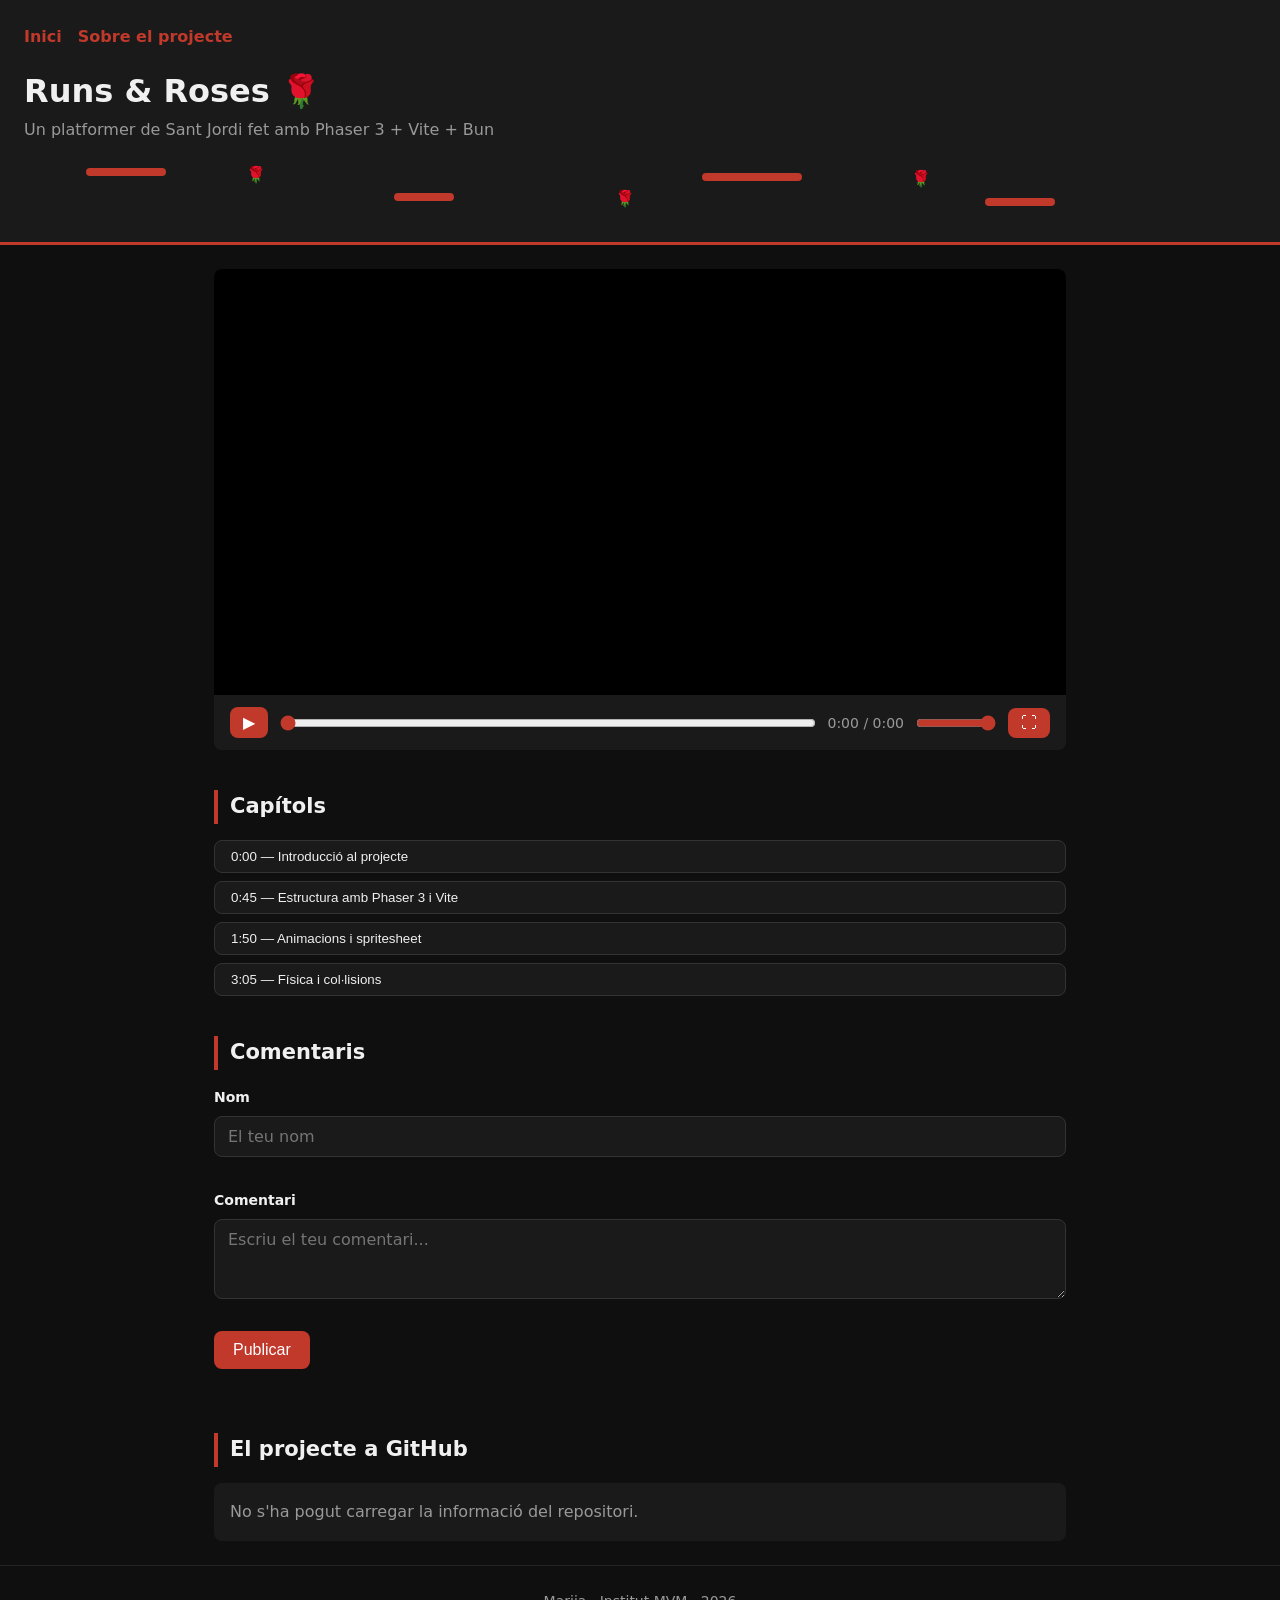
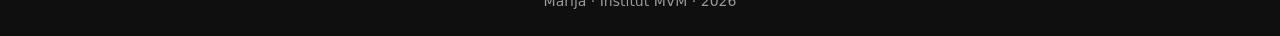
==== index.html @ 8fedcf2e "Setup Inicial, Reproductor, Comentaris i API" ====
<!DOCTYPE html>
<html lang="ca">
<head>
  <meta charset="UTF-8" />
  <meta name="viewport" content="width=device-width, initial-scale=1.0" />
  <meta name="description" content="Demostració del joc Runs & Roses, un platformer de Sant Jordi fet amb Phaser 3." />
  <title>Runs & Roses — WebReel</title>
  <link rel="stylesheet" href="css/styles.css" />
</head>
<body>

  <header>
    <nav>
      <a href="index.html">Inici</a>
      <a href="about.html">Sobre el projecte</a>
    </nav>
    <h1>Runs & Roses 🌹</h1>
    <p>Un platformer de Sant Jordi fet amb Phaser 3 + Vite + Bun</p>
    <div class="platforms" aria-hidden="true">
      <div class="platform p1"></div>
      <span class="rose r1">🌹</span>
      <div class="platform p2"></div>
      <span class="rose r2">🌹</span>
      <div class="platform p3"></div>
      <span class="rose r3">🌹</span>
      <div class="platform p4"></div>
    </div>
  </header>

  <main>

    <section id="player-section" aria-label="Reproductor de vídeo">
      <video id="main-video" preload="metadata" poster="assets/img/poster.png">
        <source src="assets/video/demo.mp4" type="video/mp4" />
        <p>El teu navegador no suporta vídeo HTML5.</p>
      </video>

      <div id="controls" role="group" aria-label="Controls del reproductor">
        <button id="btn-play" aria-label="Play / Pause">▶</button>
        <input type="range" id="progress" value="0" min="0" step="0.1" aria-label="Progrés del vídeo" />
        <span id="time-display">0:00 / 0:00</span>
        <input type="range" id="volume" value="1" min="0" max="1" step="0.05" aria-label="Volum" />
        <button id="btn-fullscreen" aria-label="Pantalla completa">⛶</button>
      </div>
    </section>

    <section id="chapters-section" aria-label="Capítols del vídeo">
      <h2>Capítols</h2>
      <ul id="chapters-list"></ul>
    </section>

    <section id="comments-section" aria-label="Comentaris">
      <h2>Comentaris</h2>
      <form id="comment-form" novalidate>
        <label for="comment-name">Nom</label>
        <input type="text" id="comment-name" placeholder="El teu nom" autocomplete="off" />
        <span class="error" id="error-name"></span>

        <label for="comment-text">Comentari</label>
        <textarea id="comment-text" placeholder="Escriu el teu comentari..."></textarea>
        <span class="error" id="error-text"></span>

        <button type="submit">Publicar</button>
      </form>
      <ul id="comments-list"></ul>
    </section>

    <section id="api-section" aria-label="Informació del repositori">
      <h2>El projecte a GitHub</h2>
      <div id="repo-info">Carregant...</div>
    </section>

  </main>

  <footer>
    <p> Marija · Institut MVM · 2026</p>
  </footer>

  <script type="module" src="js/main.js"></script>
  <script type="module" src="js/api.js"></script>
  <script type="module" src="js/storage.js"></script>
</body>
</html>
---- css/styles.css ----
:root {
  --color-primary: #c0392b;
  --color-secondary: #f9e4e4;
  --color-bg: #0f0f0f;
  --color-surface: #1a1a1a;
  --color-text: #f0f0f0;
  --color-text-muted: #999;
  --color-error: #e74c3c;
  --font-body: 'Segoe UI', system-ui, sans-serif;
  --radius: 8px;
  --spacing: 24px;
}


*, *::before, *::after {
  box-sizing: border-box;
  margin: 0;
  padding: 0;
}

body {
  background-color: var(--color-bg);
  color: var(--color-text);
  font-family: var(--font-body);
  line-height: 1.6;
}


header {
  background-color: var(--color-surface);
  padding: 24px;
  border-bottom: 3px solid var(--color-primary);
}

nav {
  display: flex;
  gap: 16px;
  margin-bottom: 16px;
}

nav a {
  color: var(--color-primary);
  text-decoration: none;
  font-weight: bold;
}

nav a:hover {
  text-decoration: underline;
}

header h1 {
  font-size: 32px;
}

header p {
  color: var(--color-text-muted);
}

 
main {
  max-width: 900px;
  margin: 0 auto;
  padding: 24px;
  display: flex;
  flex-direction: column;
  gap: 40px;
}


#player-section {
  background-color: var(--color-surface);
  border-radius: var(--radius);
  overflow: hidden;
}

#main-video {
  width: 100%;
  display: block;
  background: #000;
}

#controls {
  display: flex;
  align-items: center;
  gap: 12px;
  padding: 12px 16px;
  background-color: var(--color-surface);
  flex-wrap: wrap;
}

#controls button {
  background: var(--color-primary);
  color: white;
  border: none;
  border-radius: var(--radius);
  padding: 6px 13px;
  cursor: pointer;
  font-size: 16px;
}

#controls button:hover {
  opacity: 0.85;
}

#progress {
  flex: 1;
  accent-color: var(--color-primary);
}

#volume {
  width: 80px;
  accent-color: var(--color-primary);
}

#time-display {
  font-size: 14px;
  color: var(--color-text-muted);
  white-space: nowrap;
}


#chapters-section h2,
#comments-section h2,
#api-section h2 {
  font-size: 21px;
  margin-bottom: 16px;
  border-left: 4px solid var(--color-primary);
  padding-left: 12px;
}

#chapters-list {
  list-style: none;
  display: flex;
  flex-direction: column;
  gap: 8px;
}

#chapters-list li button {
  background: var(--color-surface);
  color: var(--color-text);
  border: 1px solid #333;
  border-radius: var(--radius);
  padding: 8px 16px;
  cursor: pointer;
  width: 100%;
  text-align: left;
  transition: border-color 0.2s;
}

#chapters-list li button:hover {
  border-color: var(--color-primary);
}

#comments-list li span {
  display: block;
  margin-bottom: 4px;
}

#comments-list li small {
  color: var(--color-text-muted);
  font-size: 12px;
}

#comment-form {
  display: flex;
  flex-direction: column;
  gap: 8px;
  margin-bottom: 24px;
}

#comment-form label {
  font-weight: bold;
  font-size: 14px;
}

#comment-form input,
#comment-form textarea {
  background: var(--color-surface);
  border: 1px solid #333;
  border-radius: var(--radius);
  color: var(--color-text);
  padding: 10px 13px;
  font-family: var(--font-body);
  font-size: 16px;
}

#comment-form textarea {
  min-height: 80px;
  resize: vertical;
}

#comment-form button {
  background: var(--color-primary);
  color: white;
  border: none;
  border-radius: var(--radius);
  padding: 10px 19px;
  cursor: pointer;
  font-size: 16px;
  align-self: flex-start;
}

.error {
  color: var(--color-error);
  font-size: 13px;
  min-height: 16px;
}

#comments-list {
  list-style: none;
  display: flex;
  flex-direction: column;
  gap: 12px;
}

#comments-list li {
  background: var(--color-surface);
  border-radius: var(--radius);
  padding: 12px 16px;
  border-left: 3px solid var(--color-primary);
}

#comments-list li strong {
  display: block;
  margin-bottom: 4px;
}


#repo-info {
  background: var(--color-surface);
  border-radius: var(--radius);
  padding: 16px;
  color: var(--color-text-muted);
}


footer {
  text-align: center;
  padding: 24px;
  color: var(--color-text-muted);
  font-size: 14px;
  border-top: 1px solid #222;
}


/* ===== PLATAFORMES ANIMADES ===== */
.platforms {
  position: relative;
  height: 60px;
  margin-top: 16px;
  overflow: hidden;
}

.platform {
  position: absolute;
  height: 8px;
  border-radius: 4px;
  background-color: var(--color-primary);
  animation: blink 2s ease-in-out infinite;
}

.p1 { width: 80px;  left: 5%;  top: 10px; animation-delay: 0s; }
.p2 { width: 60px;  left: 30%; top: 35px; animation-delay: 0.5s; }
.p3 { width: 100px; left: 55%; top: 15px; animation-delay: 1s; }
.p4 { width: 70px;  left: 78%; top: 40px; animation-delay: 1.5s; }

.rose {
  position: absolute;
  font-size: 16px;
  animation: blink 2s ease-in-out infinite;
}

.r1 { left: 18%;  top: 4px;  animation-delay: 0.25s; }
.r2 { left: 48%;  top: 28px; animation-delay: 0.75s; }
.r3 { left: 72%;  top: 8px;  animation-delay: 1.25s; }

@keyframes blink {
  0%   { opacity: 0; transform: scaleX(0); }
  30%  { opacity: 1; transform: scaleX(1); }
  70%  { opacity: 1; transform: scaleX(1); }
  100% { opacity: 0; transform: scaleX(0); }
}

@media (max-width: 600px) {
  header h1 {
    font-size: 22px;
  }

  #controls {
    gap: 8px;
  }

  #volume {
    width: 60px;
  }
}
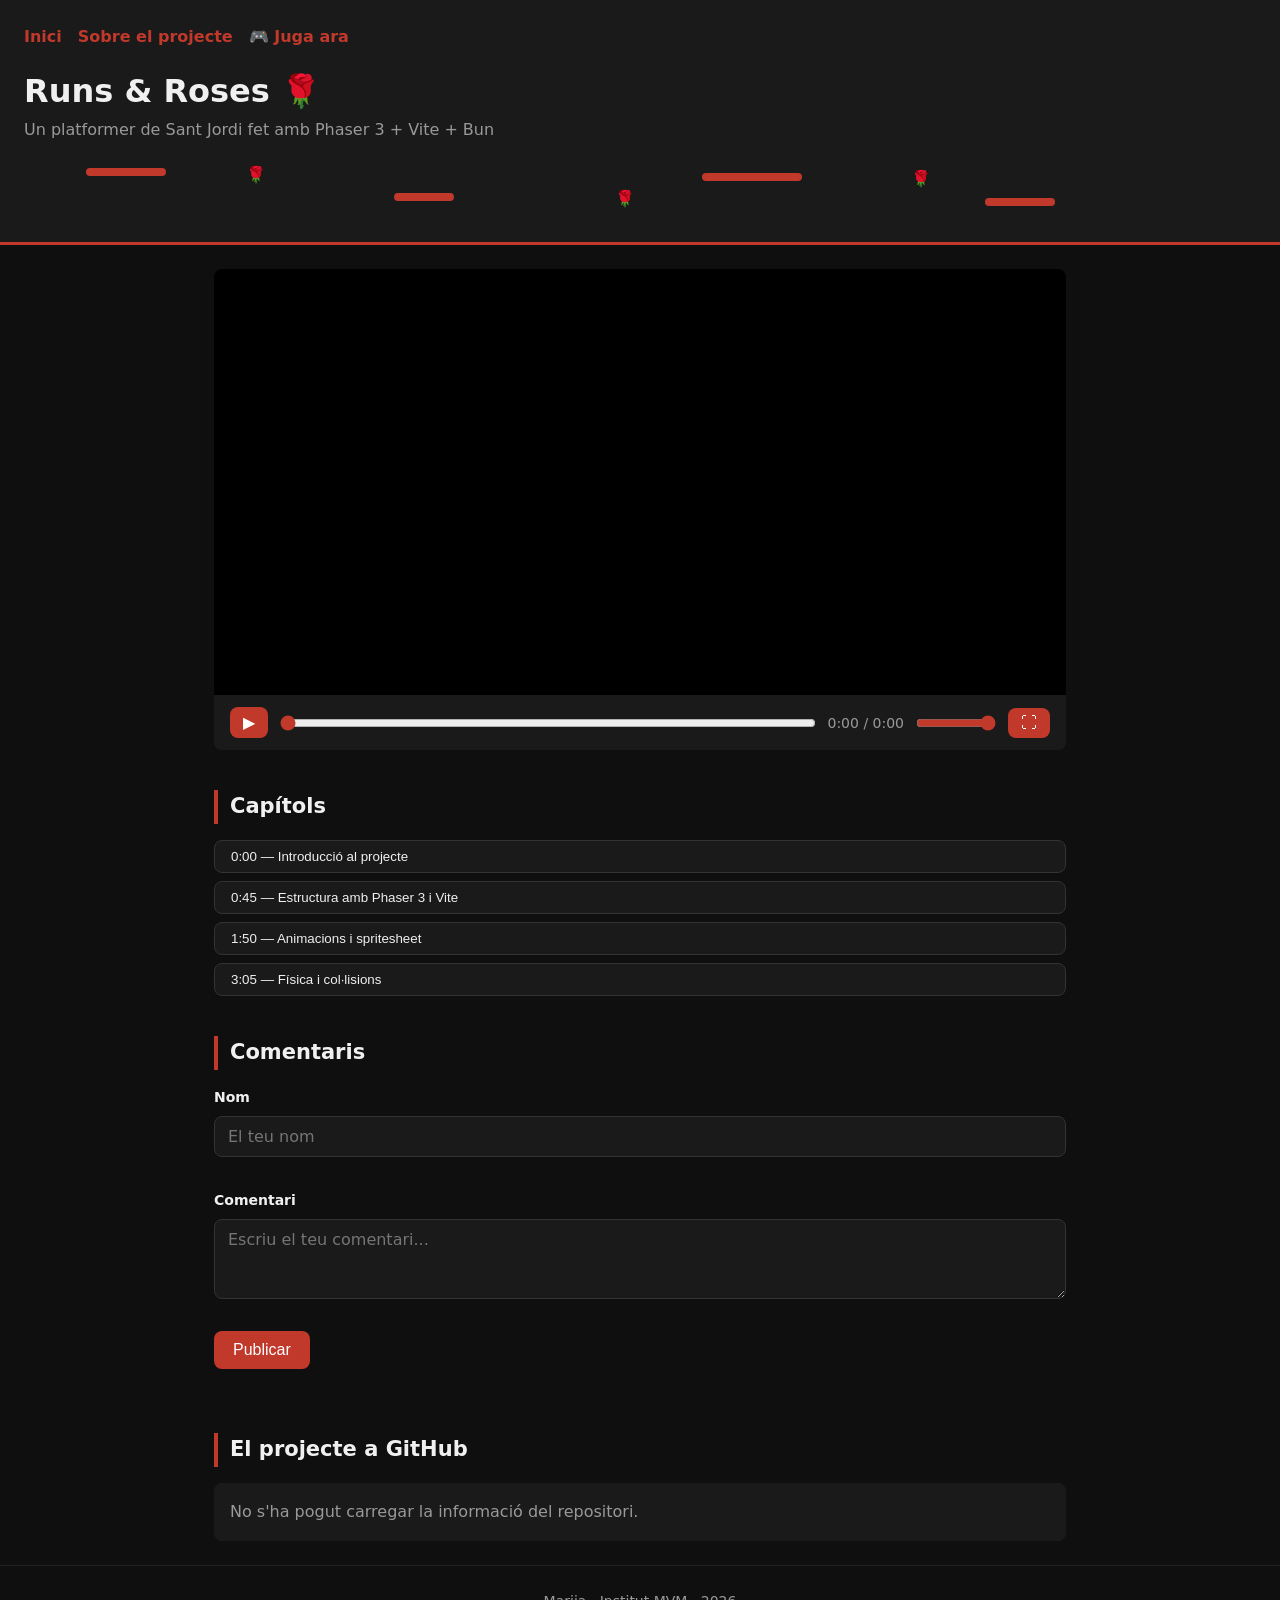
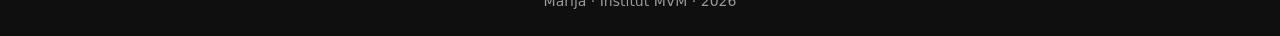
==== commit 00f07652: "Add link to play the game on Vercel" ====
--- a/index.html
+++ b/index.html
@@ -13,6 +13,7 @@
     <nav>
       <a href="index.html">Inici</a>
       <a href="about.html">Sobre el projecte</a>
+      <a href="https://sant-jordi-one.vercel.app/" target="_blank" rel="noopener">🎮 Juga ara</a>
     </nav>
     <h1>Runs & Roses 🌹</h1>
     <p>Un platformer de Sant Jordi fet amb Phaser 3 + Vite + Bun</p>
@@ -80,4 +81,4 @@
   <script type="module" src="js/api.js"></script>
   <script type="module" src="js/storage.js"></script>
 </body>
-</html>+</html>
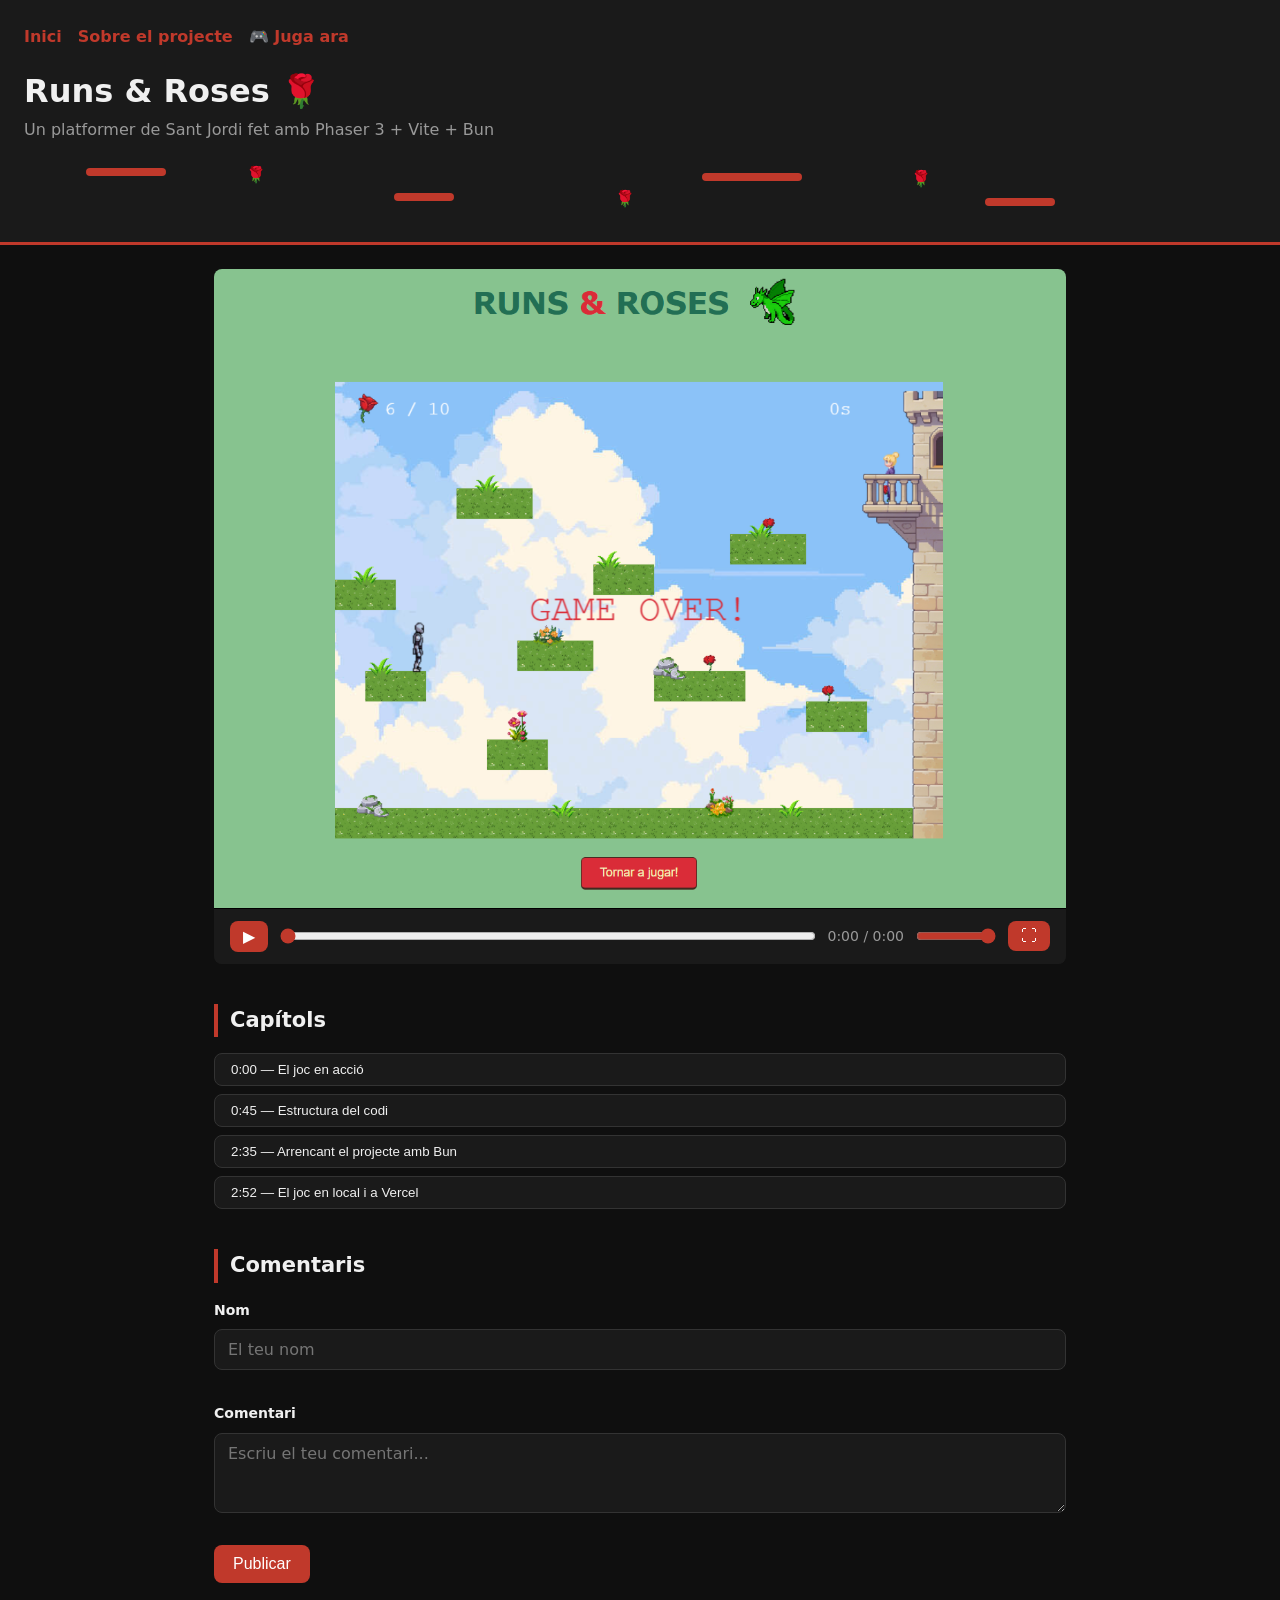
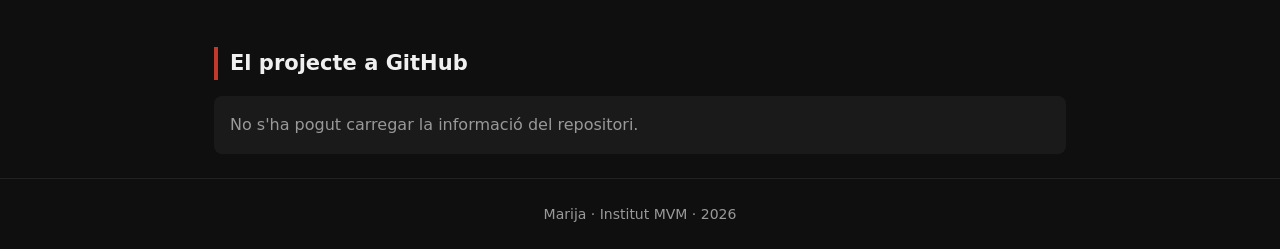
==== commit 70da4046: "Added poster img" ====
--- a/index.html
+++ b/index.html
@@ -32,7 +32,7 @@
 
     <section id="player-section" aria-label="Reproductor de vídeo">
       <video id="main-video" preload="metadata" poster="assets/img/poster.png">
-        <source src="assets/video/demo.mp4" type="video/mp4" />
+        <source src="assets/video/webreel-runs-nd-roses.mp4" type="video/mp4" />
         <p>El teu navegador no suporta vídeo HTML5.</p>
       </video>
 
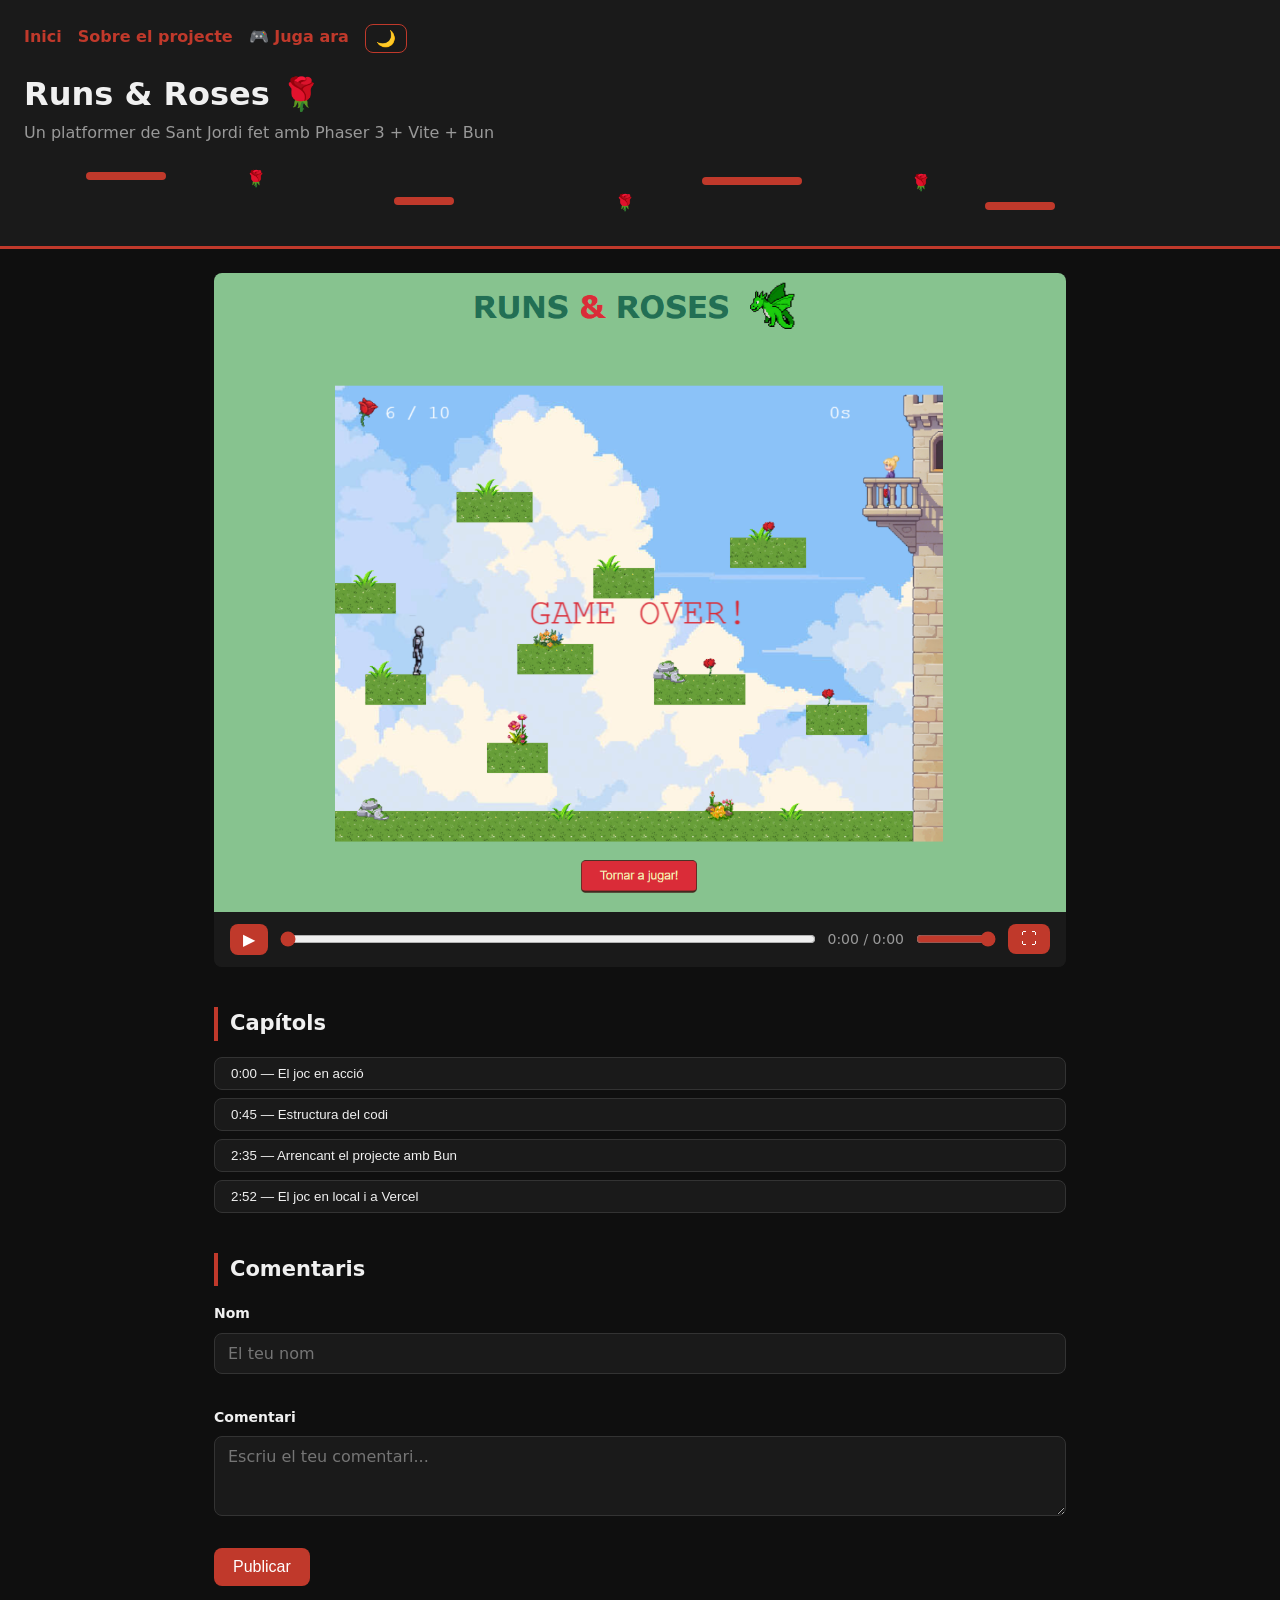
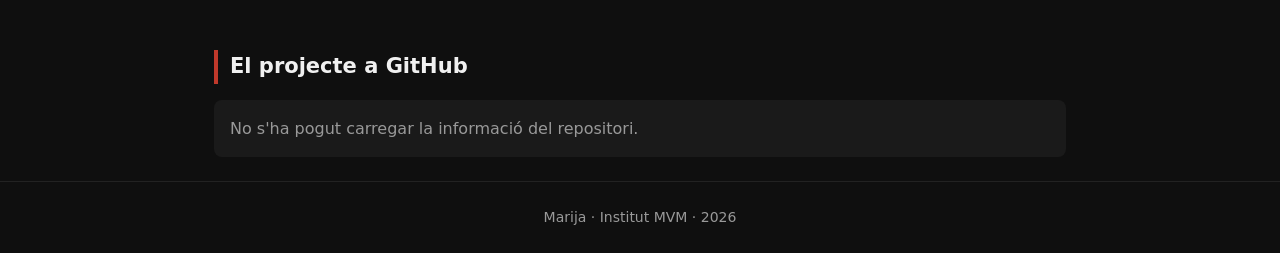
==== commit 8373c729: "Added theme and event ended" ====
--- a/index.html
+++ b/index.html
@@ -14,6 +14,7 @@
       <a href="index.html">Inici</a>
       <a href="about.html">Sobre el projecte</a>
       <a href="https://sant-jordi-one.vercel.app/" target="_blank" rel="noopener">🎮 Juga ara</a>
+      <button id="btn-theme" aria-label="Canviar tema">🌙</button>
     </nav>
     <h1>Runs & Roses 🌹</h1>
     <p>Un platformer de Sant Jordi fet amb Phaser 3 + Vite + Bun</p>
@@ -78,7 +79,6 @@
   </footer>
 
   <script type="module" src="js/main.js"></script>
-  <script type="module" src="js/api.js"></script>
-  <script type="module" src="js/storage.js"></script>
+
 </body>
 </html>
--- a/css/styles.css
+++ b/css/styles.css
@@ -282,6 +282,23 @@
   100% { opacity: 0; transform: scaleX(0); }
 }
 
+#btn-theme {
+  background: none;
+  border: 1px solid var(--color-primary);
+  color: var(--color-text);
+  border-radius: var(--radius);
+  padding: 4px 10px;
+  cursor: pointer;
+  font-size: 16px;
+}
+
+[data-theme="light"] {
+  --color-bg: #f5f5f5;
+  --color-surface: #ffffff;
+  --color-text: #111111;
+  --color-text-muted: #555555;
+}
+
 @media (max-width: 600px) {
   header h1 {
     font-size: 22px;
